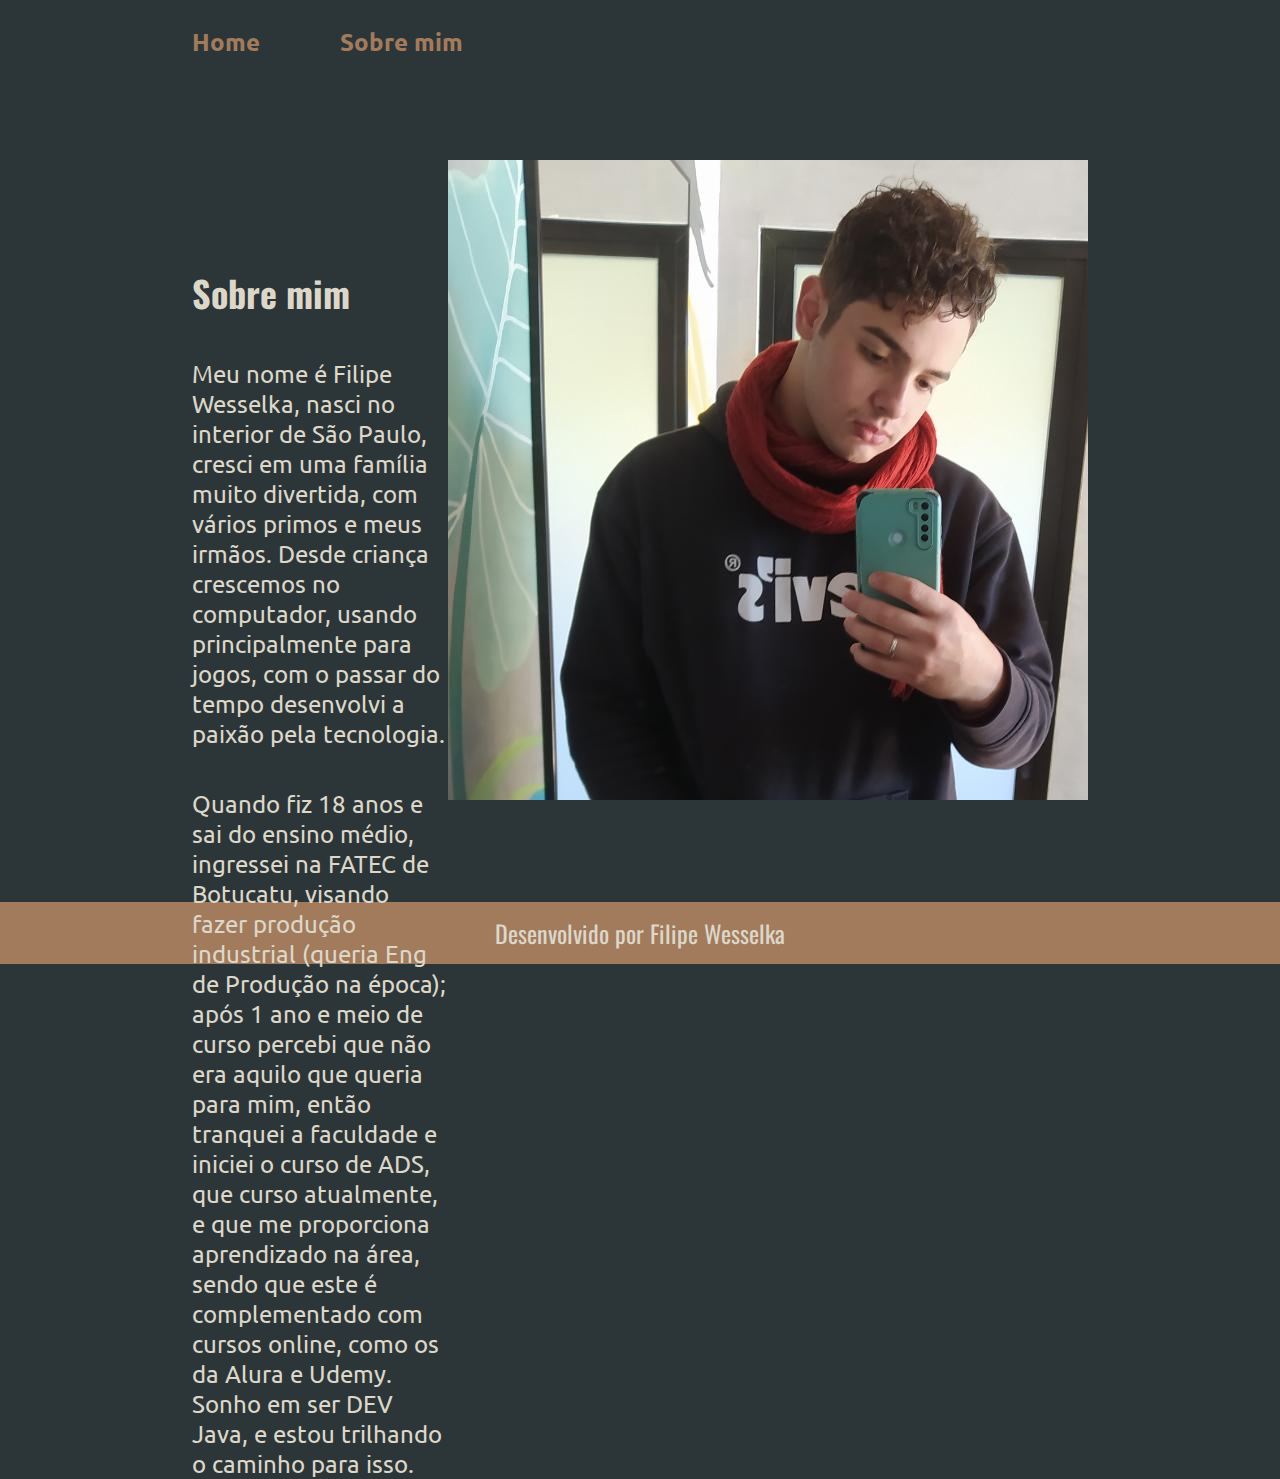
==== about.html @ 536ebfde "att portfolio" ====
<!DOCTYPE html>
<html lang="pt-br">
<head>
    <meta charset="UTF-8">
    <meta name="viewport" content="width=device-width, initial-scale=1.0">
    <title>Sobre mim</title>
    <link rel="stylesheet" href="./style/style.css">
</head>
<body>
    <header class="cabecalho">
        <nav class="cabecalho__menu">
            <a class="cabecalho__menu__link" href="index.html">Home</a>
            <a class="cabecalho__menu__link" href="about.html">Sobre mim</a>
        </nav>
    </header>
    
    <main class="apresentacao">
        <section class="apresentacao__conteudo">
            <h1 class="apresentacao__conteudo__titulo">Sobre mim</h1>
            <p class="apresentacao__conteudo__paragrafo">Meu nome é Filipe Wesselka, nasci no interior de São Paulo, cresci em uma família muito divertida, com vários primos e meus irmãos. Desde criança crescemos no computador, usando principalmente para jogos, com o passar do tempo desenvolvi a paixão pela tecnologia.</p>
            <p class="apresentacao__conteudo__paragrafo">Quando fiz 18 anos e sai do ensino médio, ingressei na FATEC de Botucatu, visando fazer produção industrial (queria Eng de Produção na época); após 1 ano e meio de curso percebi que não era aquilo que queria para mim, então tranquei a faculdade e iniciei o curso de ADS, que curso atualmente, e que me proporciona aprendizado na área, sendo que este é complementado com cursos online, como os da Alura e Udemy. Sonho em ser DEV Java, e estou trilhando o caminho para isso.</p>
        </section>
        <img src="./assets/file.png" alt="Foto do Filipe">
    </main>

    <footer class="rodape">
        <p>Desenvolvido por Filipe Wesselka</p>
    </footer>
</body>
</html>
---- style/style.css ----
@import url('https://fonts.googleapis.com/css2?family=Oswald:wght@200..700&family=Ubuntu:ital,wght@0,300;0,400;0,500;0,700;1,300;1,400;1,500;1,700&display=swap');

:root{
    --cor-primaria: #2C3639;
    --cor-secundaria: #DCD7C9;
    --cor-terciaria: #A27B5C; 
    --cor-hover: #3F4E4F;

    --fonte-primaria: "Oswald", sans-serif;
    --fonte-secundaria: "Ubuntu", sans-serif;
}



*{
    margin: 0;
    padding: 0;
}

body {
    box-sizing: border-box;
    background-color: var(--cor-primaria); 
    color: var(--cor-secundaria);
}

.cabecalho{
    padding: 2% 0% 0% 15%;
}

.cabecalho__menu{
    display: flex;
    gap: 80px;
}

.cabecalho__menu__link{
    font-family: var(--fonte-secundaria);
    font-size: 24px;
    font-weight: 600;
    color: var(--cor-terciaria);
    text-decoration: none;
}


.apresentacao{
    padding: 8% 15%;
    display: flex;
    align-items: center;
    justify-content: space-between;

}

.apresentacao__conteudo{
    width: 615px;
    height: 428px;
    display: flex;
    flex-direction: column;
    gap: 40px;
}

.apresentacao__conteudo__titulo{
    font-size: 36px;
    font-family: var(--fonte-primaria);
}

.titulo-destaque {
    color: var(--cor-terciaria);
}

.apresentacao__conteudo__paragrafo{
    font-size: 24px;
    font-family: var(--fonte-secundaria);
}

.apresentacao__links{
    display: flex;
    flex-direction: column;
    justify-content: space-between;
    align-items: center;
    gap: 32px;
}

.apresentacao__links__subtitulo{
    font-family: var(--fonte-secundaria); 
    font-weight: 400; 
    font-size: 24px;   
}

.apresentacao__links__link{
    display: flex;
    justify-content: center;
    gap: 16px;
    border: 5px solid var(--cor-terciaria);
    width: 378px;
    text-align: center;
    border-radius: 8px;
    font-size: 24px;
    padding: 0.1% 0%;
    text-decoration: none;
    color: #000000;
    font-family: var(--fonte-secundaria);
    font-weight: 600;
}

.apresentacao__links__link:hover {
    background-color: var(--cor-hover);
}

.rodape{
    padding: 1%;
    color: var(--cor-secundaria);
    background-color: var(--cor-terciaria);
    text-align: center;
    font-family: var(--fonte-primaria);
    font-size: 24px;
    font-weight: 400;
        
}
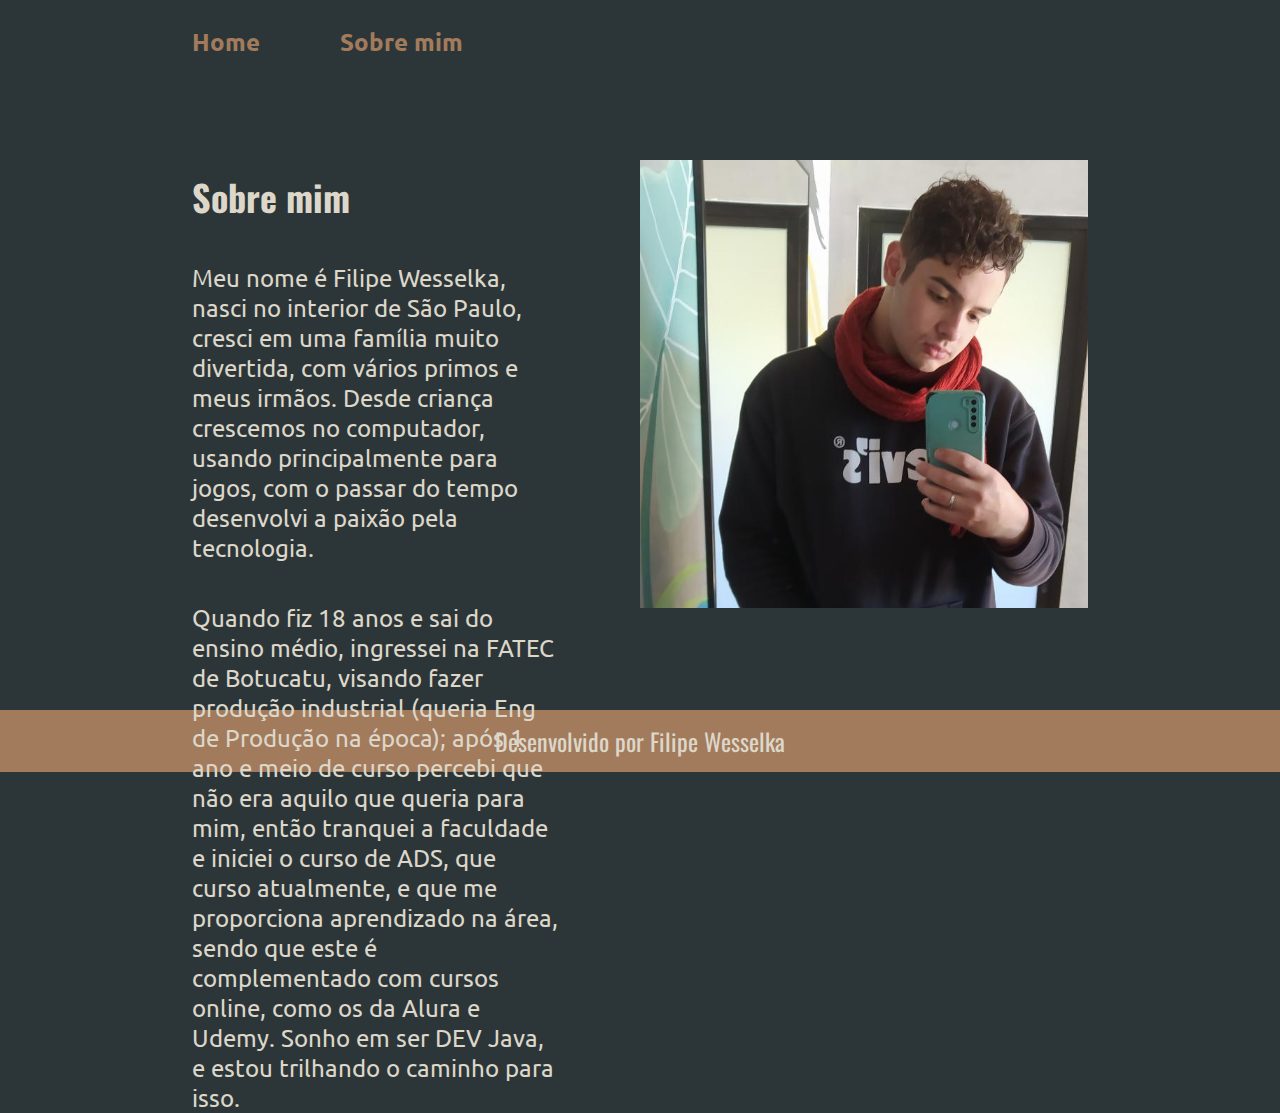
==== commit 7a2cd8f5: "atualizando Portfolio" ====
--- a/about.html
+++ b/about.html
@@ -20,7 +20,7 @@
             <p class="apresentacao__conteudo__paragrafo">Meu nome é Filipe Wesselka, nasci no interior de São Paulo, cresci em uma família muito divertida, com vários primos e meus irmãos. Desde criança crescemos no computador, usando principalmente para jogos, com o passar do tempo desenvolvi a paixão pela tecnologia.</p>
             <p class="apresentacao__conteudo__paragrafo">Quando fiz 18 anos e sai do ensino médio, ingressei na FATEC de Botucatu, visando fazer produção industrial (queria Eng de Produção na época); após 1 ano e meio de curso percebi que não era aquilo que queria para mim, então tranquei a faculdade e iniciei o curso de ADS, que curso atualmente, e que me proporciona aprendizado na área, sendo que este é complementado com cursos online, como os da Alura e Udemy. Sonho em ser DEV Java, e estou trilhando o caminho para isso.</p>
         </section>
-        <img src="./assets/file.png" alt="Foto do Filipe">
+        <img class ="apresentacao__imagem" src="./assets/file.png" alt="Foto do Filipe">
     </main>
 
     <footer class="rodape">
--- a/style/style.css
+++ b/style/style.css
@@ -34,23 +34,24 @@
 
 .cabecalho__menu__link{
     font-family: var(--fonte-secundaria);
-    font-size: 24px;
+    font-size: 1.5rem;
     font-weight: 600;
     color: var(--cor-terciaria);
     text-decoration: none;
 }
 
 
-.apresentacao{
+.apresentacao{    
     padding: 8% 15%;
     display: flex;
     align-items: center;
     justify-content: space-between;
+    gap: 82px;
 
 }
 
 .apresentacao__conteudo{
-    width: 615px;
+    width: 50%;
     height: 428px;
     display: flex;
     flex-direction: column;
@@ -58,7 +59,7 @@
 }
 
 .apresentacao__conteudo__titulo{
-    font-size: 36px;
+    font-size: 2.25rem;
     font-family: var(--fonte-primaria);
 }
 
@@ -67,7 +68,7 @@
 }
 
 .apresentacao__conteudo__paragrafo{
-    font-size: 24px;
+    font-size: 1.5rem;
     font-family: var(--fonte-secundaria);
 }
 
@@ -82,18 +83,18 @@
 .apresentacao__links__subtitulo{
     font-family: var(--fonte-secundaria); 
     font-weight: 400; 
-    font-size: 24px;   
+    font-size: 1.5rem;   
 }
 
-.apresentacao__links__link{
+.apresentacao__links__navegacao{
     display: flex;
     justify-content: center;
     gap: 16px;
     border: 5px solid var(--cor-terciaria);
-    width: 378px;
+    width: 50%;
     text-align: center;
     border-radius: 8px;
-    font-size: 24px;
+    font-size: 1.5rem;
     padding: 0.1% 0%;
     text-decoration: none;
     color: #000000;
@@ -105,13 +106,37 @@
     background-color: var(--cor-hover);
 }
 
+.apresentacao__imagem{
+    width: 50%;
+}
+
 .rodape{
     padding: 1%;
     color: var(--cor-secundaria);
     background-color: var(--cor-terciaria);
     text-align: center;
     font-family: var(--fonte-primaria);
-    font-size: 24px;
+    font-size: 1.5rem;
     font-weight: 400;
         
+}
+
+@media (max-width: 1200px){
+    .cabecalho{
+        padding: 10%;
+    }
+
+    .cabecalho__menu{
+        justify-content: center;
+    }
+
+    .apresentacao{
+        flex-direction: column-reverse;
+        padding: 5%;
+    }
+
+    .apresentacao__conteudo{
+        width: auto;
+    }
+    
 }